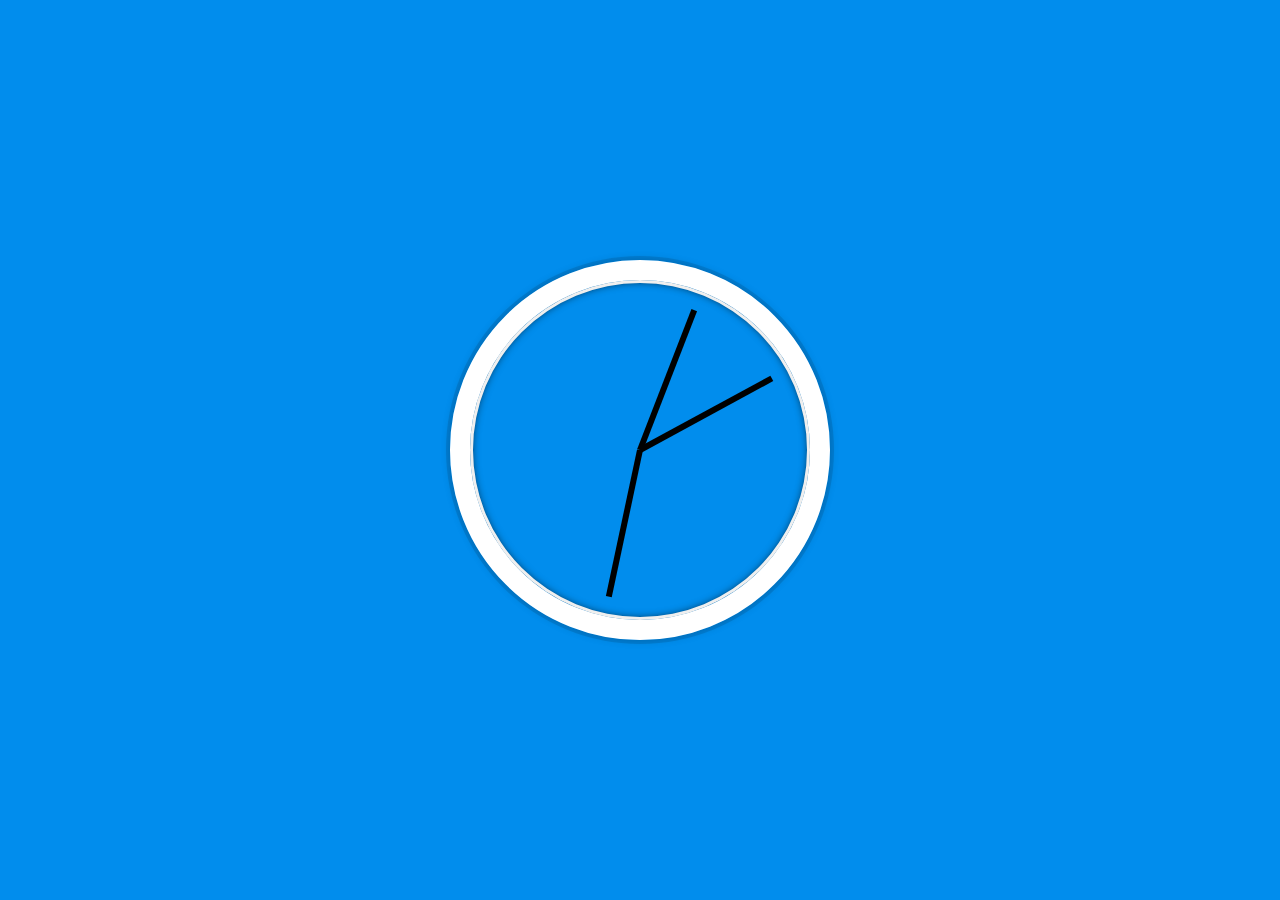
==== 02 - JS and CSS Clock/index-FINISHED.html @ 4de409fd "First Commit" ====
<!DOCTYPE html>
<html lang="en">
<head>
  <meta charset="UTF-8">
  <title>JS + CSS Clock</title>
</head>
<body>


    <div class="clock">
      <div class="clock-face">
        <div class="hand hour-hand"></div>
        <div class="hand min-hand"></div>
        <div class="hand second-hand"></div>
      </div>
    </div>


  <style>
    html {
      background: #018DED url(http://unsplash.it/1500/1000?image=881&blur=50);
      background-size: cover;
      font-family: 'helvetica neue';
      text-align: center;
      font-size: 10px;
    }

    body {
      margin: 0;
      font-size: 2rem;
      display: flex;
      flex: 1;
      min-height: 100vh;
      align-items: center;
    }

    .clock {
      width: 30rem;
      height: 30rem;
      border: 20px solid white;
      border-radius: 50%;
      margin: 50px auto;
      position: relative;
      padding: 2rem;
      box-shadow:
        0 0 0 4px rgba(0,0,0,0.1),
        inset 0 0 0 3px #EFEFEF,
        inset 0 0 10px black,
        0 0 10px rgba(0,0,0,0.2);
    }

    .clock-face {
      position: relative;
      width: 100%;
      height: 100%;
      transform: translateY(-3px); /* account for the height of the clock hands */
    }

    .hand {
      width: 50%;
      height: 6px;
      background: black;
      position: absolute;
      top: 50%;
      transform-origin: 100%;
      transform: rotate(90deg);
      transition: all 0.05s;
      transition-timing-function: cubic-bezier(0.1, 2.7, 0.58, 1);
    }
</style>

<script>
  const secondHand = document.querySelector('.second-hand');
  const minsHand = document.querySelector('.min-hand');
  const hourHand = document.querySelector('.hour-hand');

  function setDate() {
    const now = new Date();

    const seconds = now.getSeconds();
    const secondsDegrees = ((seconds / 60) * 360) + 90;
    secondHand.style.transform = `rotate(${secondsDegrees}deg)`;

    const mins = now.getMinutes();
    const minsDegrees = ((mins / 60) * 360) + ((seconds/60)*6) + 90;
    minsHand.style.transform = `rotate(${minsDegrees}deg)`;

    const hour = now.getHours();
    const hourDegrees = ((hour / 12) * 360) + ((mins/60)*30) + 90;
    hourHand.style.transform = `rotate(${hourDegrees}deg)`;
  }

  setInterval(setDate, 1000);

  setDate();

</script>
</body>
</html>
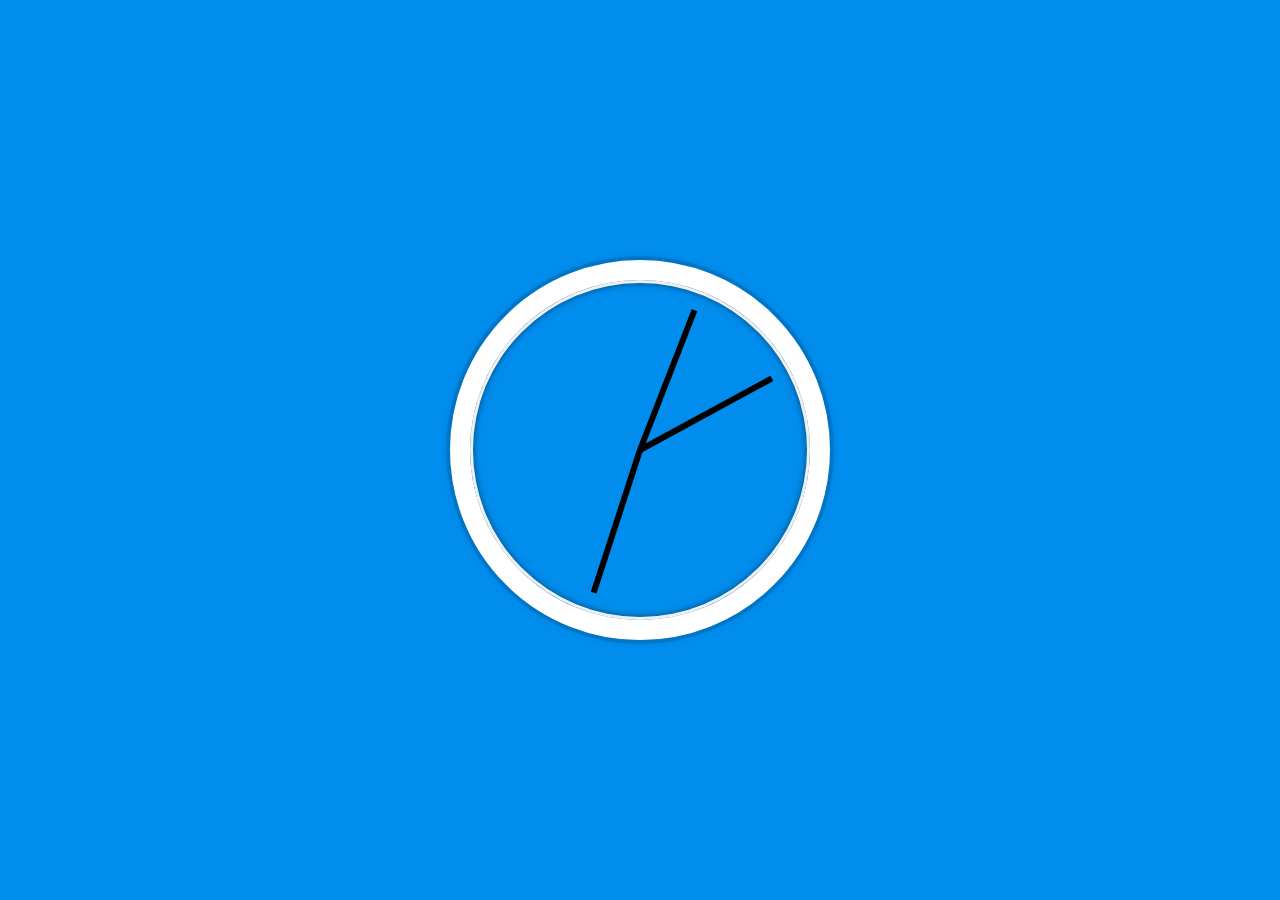
==== commit eea9b261: "Js Clock" ====
--- a/02 - JS and CSS Clock/index-FINISHED.html
+++ b/02 - JS and CSS Clock/index-FINISHED.html
@@ -1,19 +1,22 @@
 <!DOCTYPE html>
 <html lang="en">
+
 <head>
   <meta charset="UTF-8">
   <title>JS + CSS Clock</title>
+  <link rel="shortcut icon" href="img/favicon.png" type="image/x-icon">
 </head>
+
 <body>
 
 
-    <div class="clock">
-      <div class="clock-face">
-        <div class="hand hour-hand"></div>
-        <div class="hand min-hand"></div>
-        <div class="hand second-hand"></div>
-      </div>
+  <div class="clock">
+    <div class="clock-face">
+      <div class="hand hour-hand"></div>
+      <div class="hand min-hand"></div>
+      <div class="hand second-hand"></div>
     </div>
+  </div>
 
 
   <style>
@@ -42,18 +45,18 @@
       margin: 50px auto;
       position: relative;
       padding: 2rem;
-      box-shadow:
-        0 0 0 4px rgba(0,0,0,0.1),
-        inset 0 0 0 3px #EFEFEF,
-        inset 0 0 10px black,
-        0 0 10px rgba(0,0,0,0.2);
+      box-shadow: 0 0 0 4px rgba(0, 0, 0, 0.1),
+      inset 0 0 0 3px #EFEFEF,
+      inset 0 0 10px black,
+      0 0 10px rgba(0, 0, 0, 0.2);
     }
 
     .clock-face {
       position: relative;
       width: 100%;
       height: 100%;
-      transform: translateY(-3px); /* account for the height of the clock hands */
+      transform: translateY(-3px);
+      /* account for the height of the clock hands */
     }
 
     .hand {
@@ -67,33 +70,34 @@
       transition: all 0.05s;
       transition-timing-function: cubic-bezier(0.1, 2.7, 0.58, 1);
     }
-</style>
+  </style>
 
-<script>
-  const secondHand = document.querySelector('.second-hand');
-  const minsHand = document.querySelector('.min-hand');
-  const hourHand = document.querySelector('.hour-hand');
+  <script>
+    const secondHand = document.querySelector('.second-hand');
+    const minsHand = document.querySelector('.min-hand');
+    const hourHand = document.querySelector('.hour-hand');
 
-  function setDate() {
-    const now = new Date();
+    function setDate() {
+      const now = new Date();
 
-    const seconds = now.getSeconds();
-    const secondsDegrees = ((seconds / 60) * 360) + 90;
-    secondHand.style.transform = `rotate(${secondsDegrees}deg)`;
+      const seconds = now.getSeconds();
+      const secondsDegrees = ((seconds / 60) * 360) + 90;
+      secondHand.style.transform = `rotate(${secondsDegrees}deg)`;
 
-    const mins = now.getMinutes();
-    const minsDegrees = ((mins / 60) * 360) + ((seconds/60)*6) + 90;
-    minsHand.style.transform = `rotate(${minsDegrees}deg)`;
+      const mins = now.getMinutes();
+      const minsDegrees = ((mins / 60) * 360) + ((seconds / 60) * 6) + 90;
+      minsHand.style.transform = `rotate(${minsDegrees}deg)`;
 
-    const hour = now.getHours();
-    const hourDegrees = ((hour / 12) * 360) + ((mins/60)*30) + 90;
-    hourHand.style.transform = `rotate(${hourDegrees}deg)`;
-  }
+      const hour = now.getHours();
+      const hourDegrees = ((hour / 12) * 360) + ((mins / 60) * 30) + 90;
+      hourHand.style.transform = `rotate(${hourDegrees}deg)`;
+    }
 
-  setInterval(setDate, 1000);
+    setInterval(setDate, 1000);
 
-  setDate();
+    setDate();
 
-</script>
+  </script>
 </body>
-</html>
+
+</html>